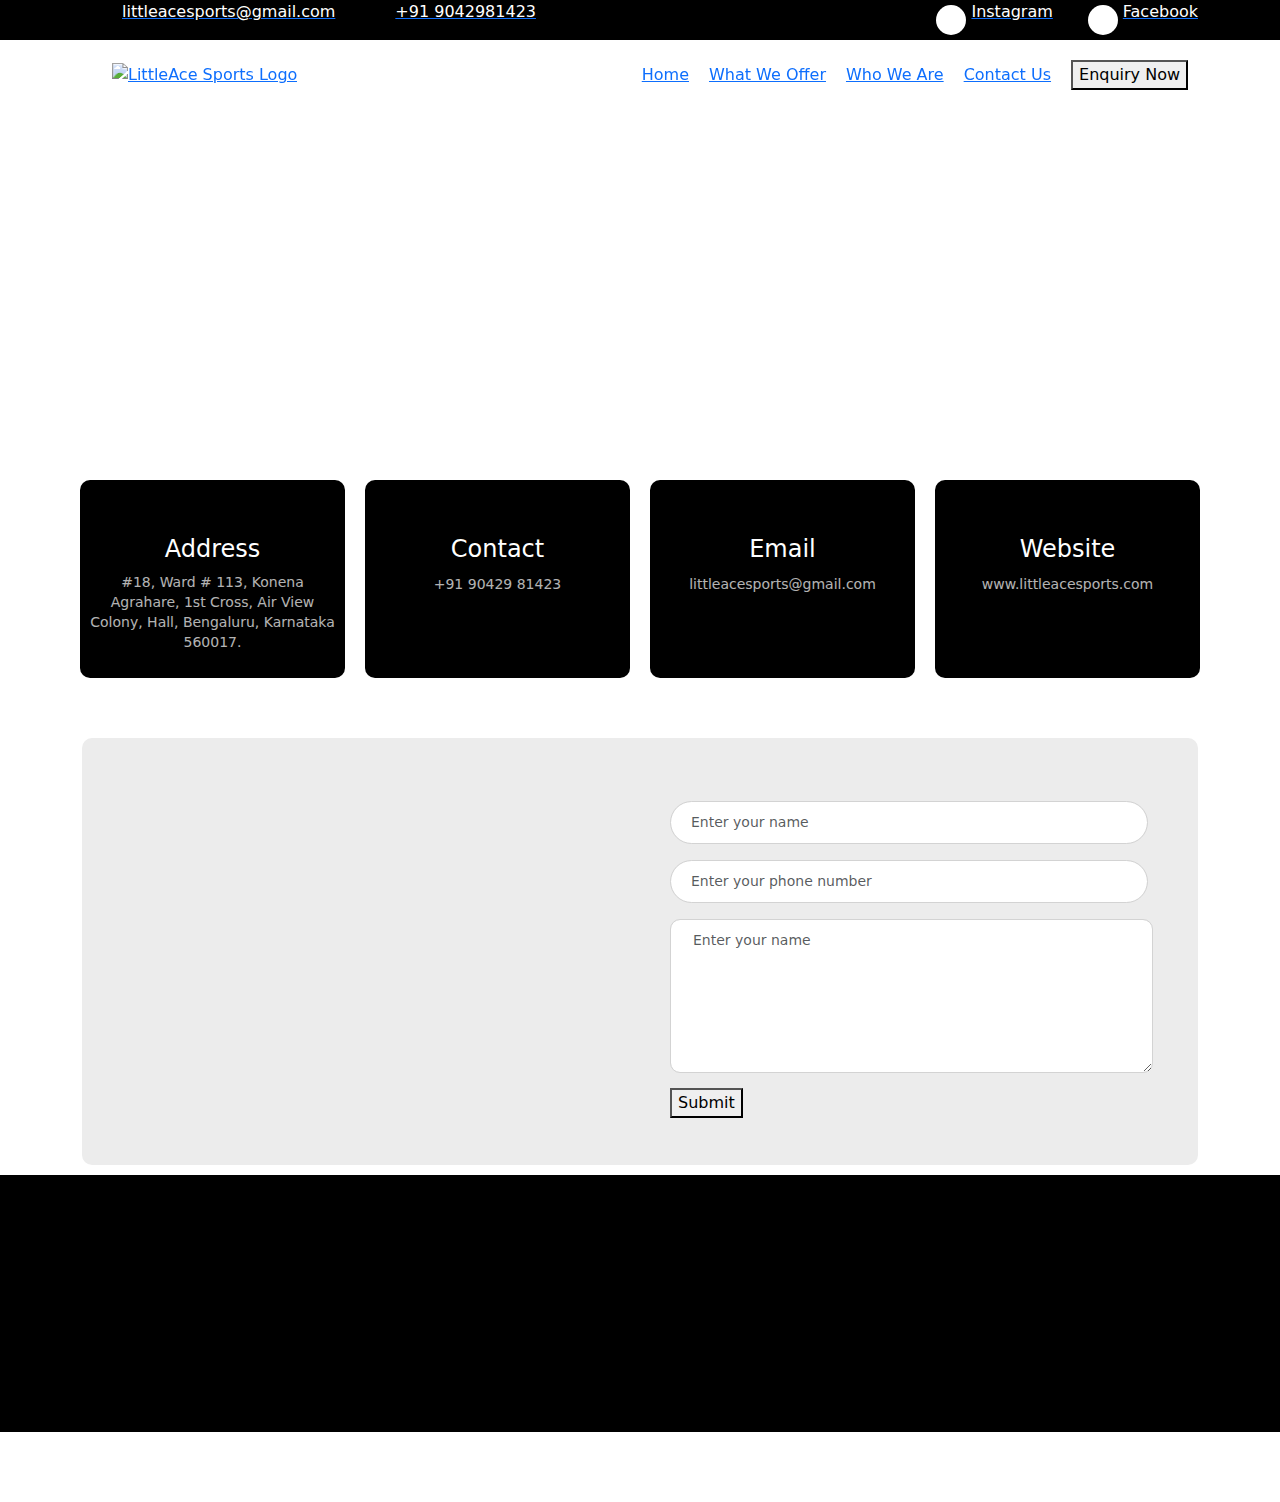
==== contactUs.html @ 9a9e62d9 "Add files via upload" ====
<!DOCTYPE html>
<html lang="en">
    <head>
        <meta charset="UTF-8">
        <meta name="viewport" content="width=device-width, initial-scale=1.0">
        <title>LittleAce Sports | Contact Us</title>
        <!-- ------ CSS ------ -->
        <link rel="stylesheet" href="./css/style.css">
        <link rel="stylesheet" href="./css/las_contact.css">
        <link href="https://unpkg.com/aos@2.3.1/dist/aos.css" rel="stylesheet">
        <script src="https://cdn.jsdelivr.net/npm/typewriter-effect/dist/core.js"></script>
         <!-- ---------- -->
    <link rel="tab icon" href="./images/las_tab_icon.png" type="png"/>
        <!-- ------ Style Frame ------ -->
        <link href="https://cdn.jsdelivr.net/npm/bootstrap@5.3.3/dist/css/bootstrap.min.css" rel="stylesheet">
        <script src="https://cdn.jsdelivr.net/npm/bootstrap@5.3.3/dist/js/bootstrap.bundle.min.js"></script>
        <!-- ------ Font ------ -->
        <script src="https://kit.fontawesome.com/d568b8a696.js" crossorigin="anonymous"></script>
    </head>
    <body>
        <div class="las_contact_wrapper_container">
            <!-- ===============================================================================las_top_wp_call Section=============================================================================== -->

            <div class="las_top_wp_call">
                <a class="las_call las_top_wp_call_cmn" data-bs-toggle="tooltip" data-bs-placement="left" title="Call us!" href="tel:+91 9042981423"
                data-aos="fade-left" data-aos-delay="1600" data-aos-duration="1000">
                    <i class="fa-solid fa-phone"></i>
                </a>
                <a class="las_whatsapp las_top_wp_call_cmn" data-bs-toggle="tooltip" data-bs-placement="left" title="Whatsapp us!" href="https://wa.me/9042981423" target="_blank"
                data-aos="fade-left" data-aos-delay="1800" data-aos-duration="1000">
                    <i class="fa-brands fa-whatsapp"></i>
                </a>
                <a class="las_back_top las_top_wp_call_cmn" data-bs-toggle="tooltip" data-bs-placement="left" title="Scroll to top!" href="#Header"
                data-aos="fade-left" data-aos-delay="2000" data-aos-duration="1000">
                    <i class="fa-solid fa-angles-up"></i>
                </a>
            </div>

            <!-- ===============================================================================las_top_wp_call Section=============================================================================== -->

            <!-- ===============================================================================Header Section=============================================================================== -->

                <header id="Header">
                    <div class="las_header_web">
                        <div class="las_header_strip m2">
                            <div class="container">
                                <div class="row">
                                    <div class="col-md-8">
                                        <div class="las_header_strip_left d-flex">
                                            <a class="las_header_strip_left_email d-flex" href="mailto:littleacesports@gmail.com">
                                                <i class="far fa-envelope"></i>
                                                <p class="las_p poppins-regular">littleacesports@gmail.com</p>
                                            </a>
                                            <a class="las_header_strip_left_phone d-flex" href="tel:+91 9042981423">
                                                <i class="fas fa-phone-alt"></i>
                                                <p class="las_p poppins-regular">+91 9042981423</p>
                                            </a>
                                        </div>
                                    </div>
                                    <div class="col-md-4">
                                        <div class="las_header_strip_right">
                                            <a href="https://www.instagram.com/littleacesports?igsh=ZWQ5OGM5eWo4ZDI1" target="_blank" style="margin-right: 30px;">
                                                <i class="fa-brands fa-instagram"></i>
                                                <p class="las_p poppins-light">Instagram</p>
                                            </a>
                                            <a href="https://www.facebook.com/profile.php?id=61568527509729&mibextid=ZbWKwL" target="_blank">
                                                <i class="fa-brands fa-facebook-f"></i>
                                                <p class="las_p poppins-light">Facebook</p>
                                            </a>
                                        </div>
                                    </div>
                                </div>
                            </div>
                        </div>
                        <div class="las_header_menu">
                            <div class="container">
                                <div class="row">
                                    <div class="col-md-3">
                                        <div class="las_header_menu_logo">
                                            <a href="index.html">
                                                <img src="images/Little_Ace_Sports_Logo.jpg" alt="LittleAce Sports Logo"
                                                data-aos="flip-left" data-aos-delay="100" data-aos-duration="1000">
                                            </a>
                                        </div>
                                    </div>
                                    <div class="col-md-9">
                                        <div class="las_header_menu_list">
                                            <a class="poppins-medium" href="home.html" data-aos="fade-up" data-aos-delay="200" data-aos-duration="1000">Home</a>
                                            <a class="poppins-medium" href="services.html" data-aos="fade-up" data-aos-delay="400" data-aos-duration="1000">What We Offer</a>
                                            <a class="poppins-medium" href="aboutUs.html" data-aos="fade-up" data-aos-delay="600" data-aos-duration="1000">Who We Are</a>
                                            <a class="poppins-medium active" href="contactUs.html" data-aos="fade-up" data-aos-delay="800" data-aos-duration="1000">Contact Us</a>
                                            <a class="poppins-medium" data-aos="fade-up" data-aos-delay="1000" data-aos-duration="1000"
                                            data-bs-toggle="modal" data-bs-target="#Enquiry_Form_Modal">
                                                <button class="las_btn1">Enquiry Now</button>
                                            </a>
                                        </div>
                                    </div>
                                </div>
                            </div>
                        </div>
                    </div>
                    <div class="las_header_app">
                        <div class="container-fluid">
                            <div class="las_app_menu">
                                <a href="index.html">
                                    <img src="images/Little_Ace_Sports_Logo.jpg" alt="LittleAce Sports Logo">
                                </a>
                                <a data-bs-toggle="offcanvas" data-bs-target="#las_app_menu">
                                    <i class="fa-solid fa-bars"></i>
                                </a>
                            </div>
                            </div>
                    </div>
                    <div class="las_enduiry_form">
                        <div class="modal" id="Enquiry_Form_Modal">
                            <div class="modal-dialog">
                                <div class="modal-content">
                                    <div class="modal-header">
                                        <a class="modal-title">
                                            <img src="images/Little_Ace_Sports_Logo.jpg" alt="LittleAce Sports Logo"
                                                data-aos="flip-left" data-aos-delay="100" data-aos-duration="1000">
                                        </a>
                                        <button type="button" class="las_btn2 las_close_btn" data-bs-dismiss="modal">close</button>
                                    </div>
                                    <div class="modal-body">
                                        <div class="las_ef_contact_widget">
                                            <div class="row">
                                                <div class="col-lg-6 col-md-6 col-sm-12">
                                                    <div class="las_eq_grid">
                                                        <a class="las_ef_applyjob" href="https://docs.google.com/forms/d/e/1FAIpQLScB0HcYRLoSIQECMm5LTafH6X7I_-0H48kwmYdQuGnLQHsa3g/viewform"
                                                        target="_blank">
                                                            <p class="las_p poppins-light">
                                                                Job Application Service
                                                            </p>
                                                            <div class="las_applyjob_redirection">
                                                                <img src="./images/Las_EF_img1.jpg" alt="las_ef_img1">
                                                            </div>
                                                        </a>
                                                    </div>
                                                </div>
                                                <div class="col-lg-6 col-md-6 col-sm-12">
                                                    <div class="las_eq_grid">
                                                        <a class="las_ef_bookevent" href="https://docs.google.com/forms/d/e/1FAIpQLSfhFAUEUN-Siv9QE7166aS0iFdvnFK16eN3tsdze8gMjvOM7w/viewform"
                                                        target="_blank">
                                                            <p class="las_p poppins-light">
                                                                Kids Sports & Event Booking
                                                            </p>
                                                            <div class="las_applyjob_redirection">
                                                                <img src="./images/Las_EF_img2.jpg" alt="las_ef_img1">
                                                            </div>
                                                        </a>
                                                    </div>
                                                </div>
                                            </div>
                                        </div>
                                    </div>
                                    <div class="modal-footer">
                                        <p class="las_p poppins-light">Need Help!</p>
                                        <a class="las_btn2" href="contactUs.html"><button class="las_btn1">Contact Us</button></a>
                                    </div>
                                </div>
                            </div>
                        </div>
                    </div>
                    <div class="offcanvas offcanvas-start" id="las_app_menu">
                        <div class="offcanvas-header">
                        <!-- <h1 class="offcanvas-title">Heading</h1> -->
                        <button type="button" class="btn-close text-reset" data-bs-dismiss="offcanvas"></button>
                        </div>
                        <div class="offcanvas-body">
                        <ul>
                            <li>
                                <i class="fa-solid fa-house"></i>
                                <a href="home.html" class="las_p poppins-regular">Home</a>
                            </li>
                            <li>
                                <i class="fa-solid fa-laptop"></i>
                                <a href="services.html" class="las_p poppins-regular">What We Offer</a>
                            </li>
                            <li>
                                <i class="fa-solid fa-circle-info"></i>
                                <a href="aboutUs.html" class="las_p poppins-regular">Who We Are</a>
                            </li>
                            <li  class="active">
                                <i class="fa-solid fa-address-book"></i>
                                <a href="contactUs.html" class="las_p poppins-regular">Contact Us</a>
                            </li>
                            <li>
                                <i class="fa-solid fa-address-card"></i>
                                <a data-bs-toggle="modal" data-bs-target="#Enquiry_Form_Modal" class="las_p poppins-regular">Enquiry Now</a>
                            </li>
                            <li>
                                <i class="fa-brands fa-facebook"></i>
                                <a href="https://www.facebook.com/profile.php?id=61568527509729&mibextid=ZbWKwL" class="las_p poppins-regular">Facebook</a>
                            </li>
                            <li>
                                <i class="fa-brands fa-square-instagram"></i>
                                <a href="https://www.instagram.com/littleacesports?igsh=ZWQ5OGM5eWo4ZDI1" class="las_p poppins-regular">Instagram</a>
                            </li>
                            <li>
                                <i class="fa-brands fa-square-x-twitter"></i>
                                <a href="" class="las_p poppins-regular">Twitter</a>
                            </li>
                        </ul>
                        </div>
                    </div>
                </header>

            <!-- ===============================================================================Header Section=============================================================================== -->

            <!-- ===============================================================================Banner Section=============================================================================== -->

                <section>
                    <div class="las_hero_section">
                        <div class="container">
                            <div class="row">
                                <div class="col-md-12">
                                    <div class="las_hero_content">
                                        <p class="poppins-bold las_hero_cnt_p1 las_p" data-aos="fade-up" data-aos-delay="1000" data-aos-duration="1000">CONTACT US</p>
                                    </div>
                                </div>
                            </div>
                        </div>
                    </div>
                </section>

            <!-- ===============================================================================Banner Section=============================================================================== -->

            <!-- ===============================================================================contact details grid Section=============================================================================== -->

                <section>
                    <div class="las_contact_details_grid">
                        <div class="container">
                            <div class="row">
                                <div class="col-lg-3 col-md-6 col-sm-12" data-aos="fade-up" data-aos-delay="1400" data-aos-duration="1000">
                                    <div class="las_ef_address las_ef_grid">
                                        <i class="fa-solid fa-location-dot"></i>
                                        <h3>Address</h3>
                                        <address>
                                            #18, Ward # 113, Konena Agrahare,
                                            1st Cross, Air View Colony, Hall,
                                            Bengaluru, Karnataka 560017.
                                        </address>
                                    </div>
                                </div>
                                <div class="col-lg-3 col-md-6 col-sm-12" data-aos="fade-up" data-aos-delay="1600" data-aos-duration="1000">
                                    <div class="las_ef_contact las_ef_grid">
                                        <i class="fa-solid fa-phone-volume"></i>
                                        <h3>Contact</h3>
                                        <a>
                                            +91 90429 81423
                                        </a>
                                    </div>
                                </div>
                                <div class="col-lg-3 col-md-6 col-sm-12" data-aos="fade-up" data-aos-delay="1800" data-aos-duration="1000">
                                    <div class="las_ef_email las_ef_grid">
                                        <i class="fa-solid fa-envelope"></i>
                                        <h3>Email</h3>
                                        <a>
                                            littleacesports@gmail.com
                                        </a>
                                    </div>
                                </div>
                                <div class="col-lg-3 col-md-6 col-sm-12" data-aos="fade-up" data-aos-delay="2000" data-aos-duration="1000">
                                    <div class="las_ef_website las_ef_grid">
                                        <i class="fa-solid fa-link"></i>
                                        <h3>Website</h3>
                                        <a>
                                            www.littleacesports.com
                                        </a>
                                    </div>
                                </div>
                            </div>
                        </div>
                    </div>
                </section>

            <!-- ===============================================================================contact details grid Section=============================================================================== -->

            <!-- ===============================================================================contact details grid Section=============================================================================== -->

                <section>
                    <div class="las_contact_form" data-aos="fade-up" data-aos-delay="2200" data-aos-duration="1000">
                        <div class="container">
                            <div class="las_contact_form_i">
                                <div class="las_map_address">
                                    <iframe src="https://www.google.com/maps/embed?pb=!1m18!1m12!1m3!1d4824.9034800208965!2d77.6616475!3d12.954260399999999!2m3!1f0!2f0!3f0!3m2!1i1024!2i768!4f13.1!3m3!1m2!1s0x3bae132a9e31f07f%3A0x4cddc5201aecfa29!2sLittleAce%20Sports%20Pvt%20Ltd!5e1!3m2!1sen!2sin!4v1737306575623!5m2!1sen!2sin"
                                    style="border:0;" allowfullscreen="" loading="lazy" referrerpolicy="no-referrer-when-downgrade"></iframe>
                                </div>
                                <form>
                                    <div class="mb-3 mt-3">
                                        <input type="text" class="form-control poppins-light" id="name" placeholder="Enter your name" name="name">
                                    </div>
                                    <div class="mb-3 mt-3">
                                        <input type="number" class="form-control poppins-light" id="number" placeholder="Enter your phone number" name="number">
                                    </div>
                                    <textarea type="text" class="form-control poppins-light" rows="5" id="name" placeholder="Enter your name" name="name"></textarea>
                                    <button type="submit" class="las_btn2">Submit</button>
                                </form>
                            </div>
                        </div>
                    </div>
                </section>

            <!-- ===============================================================================contact details grid Section=============================================================================== -->

            <!-- ===============================================================================Footer Section=============================================================================== -->

                <footer>
                    <div class="las_footer_sec">
                        <div class="container">
                            <div class="row">
                                <div class="col-lg-3 col-md-12 col-sm-12" data-aos="fade-up" data-aos-delay="200" data-aos-duration="1000">
                                    <div class="las_footer_logo">
                                        <img src="./images/Little_Ace_Sports_Logo.jpg" alt="LAS Logo">
                                    </div>
                                    <div class="las_footer_cnt">
                                        <p class="las_p poppins-semibold">
                                            “Ace,” it often means they are
                                            highly skilled or the best in their
                                            field. For example, an “ace
                                            student” would be someone
                                            who excels academically.
                                        </p>
                                    </div>
                                </div>
                                <div class="col-lg-3 col-md-4 col-sm-12" data-aos="fade-up" data-aos-delay="400" data-aos-duration="1000">
                                    <div class="las_footer_QL">
                                        <h4 class="las_h poppins-bold">Quick Links</h4>
                                        <ul>
                                            <li>
                                                <i class="fa-solid fa-arrow-right"></i>
                                                <a href="InSchool.html">In-School</a>
                                            </li>
                                            <li>
                                                <i class="fa-solid fa-arrow-right"></i>
                                                <a href="#">After-School</a>
                                            </li>
                                            <li>
                                                <i class="fa-solid fa-arrow-right"></i>
                                                <a href="SportsDay.html">Sports Day</a>
                                            </li>
                                            <li>
                                                <i class="fa-solid fa-arrow-right"></i>
                                                <a href="#">Personal Care</a>
                                            </li>
                                            <li>
                                                <i class="fa-solid fa-arrow-right"></i>
                                                <a href="#">Summer/Winter Camp</a>
                                            </li>
                                        </ul>
                                    </div>
                                </div>
                                <div class="col-lg-3 col-md-4 col-sm-12" data-aos="fade-up" data-aos-delay="600" data-aos-duration="1000">
                                    <div class="las_footer_WEO">
                                        <h4 class="las_h poppins-bold">We Offer</h4>
                                        <ul>
                                            <li>
                                                <i class="fa-solid fa-arrow-right"></i>
                                                <a href="services.html">Kids Sports</a>
                                            </li>
                                            <li>
                                                <i class="fa-solid fa-arrow-right"></i>
                                                <a href="serviceEV.html">Event Management</a>
                                            </li>
                                            <li>
                                                <i class="fa-solid fa-arrow-right"></i>
                                                <a href="serviceBA.html">Business Advisory</a>
                                            </li>
                                        </ul>
                                    </div>
                                </div>
                                <div class="col-lg-3 col-md-4 col-sm-12" data-aos="fade-up" data-aos-delay="800" data-aos-duration="1000">
                                    <div class="las_footer_CNT_SM">
                                        <h4 class="las_h poppins-bold">Follow Us</h4>
                                        <div class="las_footer_SM">
                                            <a href="https://www.instagram.com/littleacesports?igsh=ZWQ5OGM5eWo4ZDI1" >
                                                <i class="fa-brands fa-instagram"></i>
                                            </a>
                                            <a href="https://www.facebook.com/profile.php?id=61568527509729&mibextid=ZbWKwL" >
                                                <i class="fa-brands fa-facebook-f"></i>
                                            </a>
                                        </div>
                                        <ul>
                                            <li>
                                                <i class="far fa-envelope"></i>
                                                <a href="mailto:littleacesports@gmail.com">littleacesports@gmail.com</a>
                                            </li>
                                            <li>
                                                <i class="fas fa-phone-alt"></i>
                                                <a href="tel:+91 9042981423">+91 90429 81423</a>
                                            </li>
                                        </ul>
                                    </div>
                                </div>
                            </div>
                        </div>
                    </div>
                </footer>

            <!-- ===============================================================================Footer Section=============================================================================== -->
        </div>
        <script src="https://unpkg.com/aos@2.3.1/dist/aos.js"></script>
        <script src="js/script.js"></script>
        <script>
                AOS.init({})
        </script>
    </body>
</html>
---- css/las_contact.css ----
/* ==========================Header===================== */
.las_header_web{
    position: fixed;
    width:100%;
    top:0px;
    left:0px;
    z-index: 99;
}
.las_header_strip{
    background:#000000;
    align-items: center;
    width:100%;
}
.las_header_strip .row{
    align-items: center;
}
.las_header_strip_left :where(a){
    align-items: center;
    margin: 0px 20px;
}
.las_header_strip_left :where(i){
    margin:0px 5px;
    padding:0px 5px;
    color:#ffffff;
}
.las_header_strip_left :where(p){
    color:#ffffff;
}
.las_header_strip_left_email:hover i,
.las_header_strip_left_email:hover p {
    color: #71AD01;
}
.las_header_strip_left_phone:hover i,
.las_header_strip_left_phone:hover p {
    color: #71AD01;
}
.las_header_strip_right{
    display: flex;
    justify-content: end;
}
.las_header_strip_right :where(a){
    display: flex;
    justify-content: center;
    align-items: center;
    transition: 0.5s;
}
.las_header_strip_right :where(a):hover{
    background-color: #71AD01;
}
.las_header_strip_right :where(i){
    background-color: #ffffff;
    border-radius: 50px;
    color:#000000;
    font-size: 20px;
    width: 30px;
    height: 30px;
    padding: 6px;
    margin: 5px;
}
.las_header_strip_right p{
    color:#ffffff;
}
/* --------------------------- */

.las_header_menu{
    background:#ffffff;
    padding:10px 0px;
}
.las_header_menu .row{
    align-items: center;
}
.las_header_menu_logo img{
    width:50%;
    margin:0px 30px
}
.las_header_menu_list{
    display:flex;
    justify-content: end;
    align-items: center;
}
.las_header_menu_list :where(a){
    padding:10px;
    font-size: 16px;
}
.las_header_menu_list :where(a):hover{
    color: #71AD01 !important;
}

/* ----------------------------- */

.las_header_app{
    display:none;
    position:fixed;
    top:0px;
    width: 100%;
    z-index: 99;
    background:#ffffff;
}
.las_app_menu{
    width:100%;
    display:flex;
    align-items: center;
    padding:10px;
}
.las_app_menu :where(a){
    width:50%;
}
.las_app_menu img{
    width:40%;
}
.las_app_menu i{
    font-size: 24px;
    float: right;
}

/* ----------------------------- */


#Enquiry_Form_Modal img{
    width:15%;
}
.las_enduiry_form .modal{
    --bs-modal-width:1000px;
}
.las_enduiry_form .las_close_btn{
    width:200px !important;
}
.las_ef_contact_widget{
    width:50%;
    margin:0px auto;
}
.las_ef_contact_widget .col-lg-3{
    padding:10px;
}
.las_eq_grid{
    padding:30px;
    transition: 0.5s;

    &:hover{
        box-shadow: 0px 0px 10px #aaaaaa;
        border-radius: 20px;
    }
}
.las_eq_grid p{
    text-align: center;
}
.las_eq_grid img{
    width:70% !important;
    display:flex;
    margin:0px auto;
}


/* ------------------------------ */

.offcanvas{
    width:60% !important;
}
.offcanvas-header{
    border-bottom: 1px solid lightgrey;
}
.offcanvas-body{
    padding:0px !important;
}
.offcanvas ul{
    margin:5px 0px;
    padding:5px 0px;
}
.offcanvas ul li{
    padding: 10px 15px;
    background: #efefef;
    margin: 2px 0px;
}
.offcanvas ul li a{
    font-size: 15px;
}
.offcanvas-body i{
    margin-right:10px;
    font-size: 15px;
}

/* ==========================Hero Section===================== */

.las_hero_section{
    background-image: url('../images/las_home_hero_img.jpg');
    background-attachment: fixed;
    width:100%;
    height:30vh;
    background-size:cover;
    background-position:center;
    background-repeat:no-repeat;
    margin-top:150px;
    display: flex;
    align-items: center;
}
.las_hero_content .las_hero_cnt_p1{
    color:#ffffffd1;
    text-align: center !important;
    font-size: 24px;
    letter-spacing: 2px;
}

/* ==========================Contact Details Grid Section===================== */

.las_contact_details_grid{
    padding:30px 0px;
    margin:20px 0px;
}
.las_contact_details_grid .col-lg-3{
    padding:10px;
}
.las_contact_details_grid .las_ef_grid{
    background:#000000;
    border-radius: 10px;
    padding:10px;
    text-align: center;
    height:100%;
    transition:.5s;
}
.las_contact_details_grid .las_ef_grid:hover{
    background-image: linear-gradient(to bottom right, #54A006, #9ACD15);
}
.las_contact_details_grid .las_ef_grid i{
    font-size: 30px;
    color:#ffffff;
    padding:20px;
}
.las_contact_details_grid .las_ef_grid h3{
    color:#ffffff;
    font-size: 24px;
}
.las_contact_details_grid .las_ef_grid address{
    color:#ffffff;
    opacity: .7;
    line-height: 20px;
    font-size: 14px;
}
.las_contact_details_grid .las_ef_grid a{
    color:#fff !important;
    opacity: .7;
    line-height: 20px;
    font-size: 14px;
}

/* ==========================Contact Form Section===================== */

.las_contact_form_i{
    background:#ececec;
    padding:10px;
    width:100%;
    display:flex;
    justify-content: center;
    align-items: center;
    border-radius: 10px;
}
.las_map_address{
    width:50%;
}
.las_map_address iframe{
    width:100%;
    height:400px;
    border-radius: 10px;
}
.las_contact_form_i form{
    width:50%;
    padding:30px;
}




.las_contact_form_i div input{
    width:98%;
    border-radius:50px;
    border:1px solid lightgrey;
    text-indent: 10px;
    transition: 0.5s;
    font-size: 14px;
    padding:10px;
}
.las_contact_form_i div input:hover,
.las_contact_form_i div input:focus,
.las_contact_form_i div input:active{
    outline:none;
    border:1px solid #71AD01;
    box-shadow: none;
}
.las_contact_form_i textarea{
    width:99%;
    border-radius:10px;
    border:1px solid lightgrey;
    text-indent: 10px;
    transition: 0.5s;
    box-shadow: none !important;
    font-size: 14px;
    line-height: 28px;
}
.las_contact_form_i div textarea:hover,
.las_contact_form_i div textarea:focus,
.las_contact_form_i div textarea:active{
    outline:none;
    border:1px solid #71AD01 !important;
    box-shadow: none !important;
}

.las_contact_form_i button{
    margin-top:15px;
}

/* ==========================Footer Section===================== */

.las_footer_sec{
    background:#000000;
    padding:30px 0px;
    margin:10px 0px;
}
.las_footer_logo img{
    width:150px;
    margin-bottom:15px;
}
.las_footer_sec a{
    color: #c5c5c5 !important;
}
.las_footer_cnt{
    padding-right:30px;
}
.las_footer_sec p{
    color: #c5c5c5 !important;
    font-size: 15px !important;
    text-align: justify;
}
.las_footer_sec h4{
    color:#ffffff !important;
}
.las_footer_sec ul{
    margin:10px 0px;
    padding: 0px;
}
.las_footer_sec ul li{
    list-style: none;
    padding:2px 0px;
    margin:2px 0px;
    display:flex;
    align-items: center;
}
.las_footer_sec i {
    font-size: 14px;
    margin-right:10px;
    color:#c5c5c5;
}
.las_footer_QL{
    padding-left:10px;
    margin-left:20px;
}
.las_footer_SM{
    display:flex;
    align-items: center;
    margin-bottom:20px;
    padding-bottom:5px;
}
.las_footer_SM a i{
    font-size: 22px;
    color:#000000;
    margin:0px;
}
.las_footer_SM :where(a){
    background-color: #ffffff;
    border-radius: 50px;
    padding: 5px;
    margin-right: 10px;
    display: flex;
    width: 36px;
    height: 36px;
    justify-content: center;
    align-items: center;
}

.las_footer_SM :where(a):hover{
    background-color: #71AD01;
}


/* ==========================Media Query===================== */

@media only screen and (max-width:800px){
    .las_header_web{
        display:none;
    }
    .las_header_app{
        display:block;
    }
    .las_contact_form_i{
        display:block;
    }
    .las_map_address{
        width:100%;
    }
    .las_contact_form_i form{
        width:100%;
    }
}
@media only screen and (min-width:801px) and (max-width:1000px){
    .las_header_strip_left :where(a) {
        margin: 0px 2px;
    }
    .las_header_menu_logo img{
        width: 70%;
    }
    .las_header_menu_list :where(a){
        padding:5px;
        font-size: 15px;
    }
    #Enquiry_Form_Modal img{
        width:17%;
    }
    .las_hero_section {
        margin-top: 125px;
    }
    .las_contact_form_i{
        display:block;
    }
    .las_map_address{
        width:100%;
    }
    .las_contact_form_i form{
        width:100%;
    }
    .las_footer_QL {
        padding-left: 0;
        margin-left: 0;
    }
}
@media only screen and (min-width:601px) and (max-width:800px){
    #Enquiry_Form_Modal img{
        width:25%;
    }
    .las_enduiry_form .las_close_btn {
        width: 400px !important;
    }
    .las_app_menu img{
        width:30%;
    }
    .las_app_menu i{
        font-size: 26px;
    }
    .las_hero_section {
        height: 20vh;
        margin-top: 80px;
    }
    .las_footer_QL {
        padding-left: 0;
        margin-left: 0;
    }
    .las_contact_form_i form{
        padding:30px 0px;
    }
}
@media only screen and (min-width:451px) and (max-width:600px){
    .las_app_menu img{
        width:45%;
    }
    .las_app_menu i{
        font-size: 24px;
    }
    .las_hero_section {
        height: 15vh;
        margin-top: 80px;
    }
    .las_footer_QL {
        padding-left: 0;
        margin-left: 0;
    }
    .las_contact_form_i form{
        padding:30px 0px;
    }
}
@media only screen  and (max-width:450px){
    .las_app_menu i{
        font-size: 24px;
    }
    .las_app_menu img{
        width:55%;
    }
    .las_hero_section {
        height: 15vh;
        margin-top: 80px;
    }
    .las_footer_QL {
        padding-left: 0;
        margin-left: 0;
    }   
    .las_contact_form_i form{
        padding:30px 0px;
    }
}
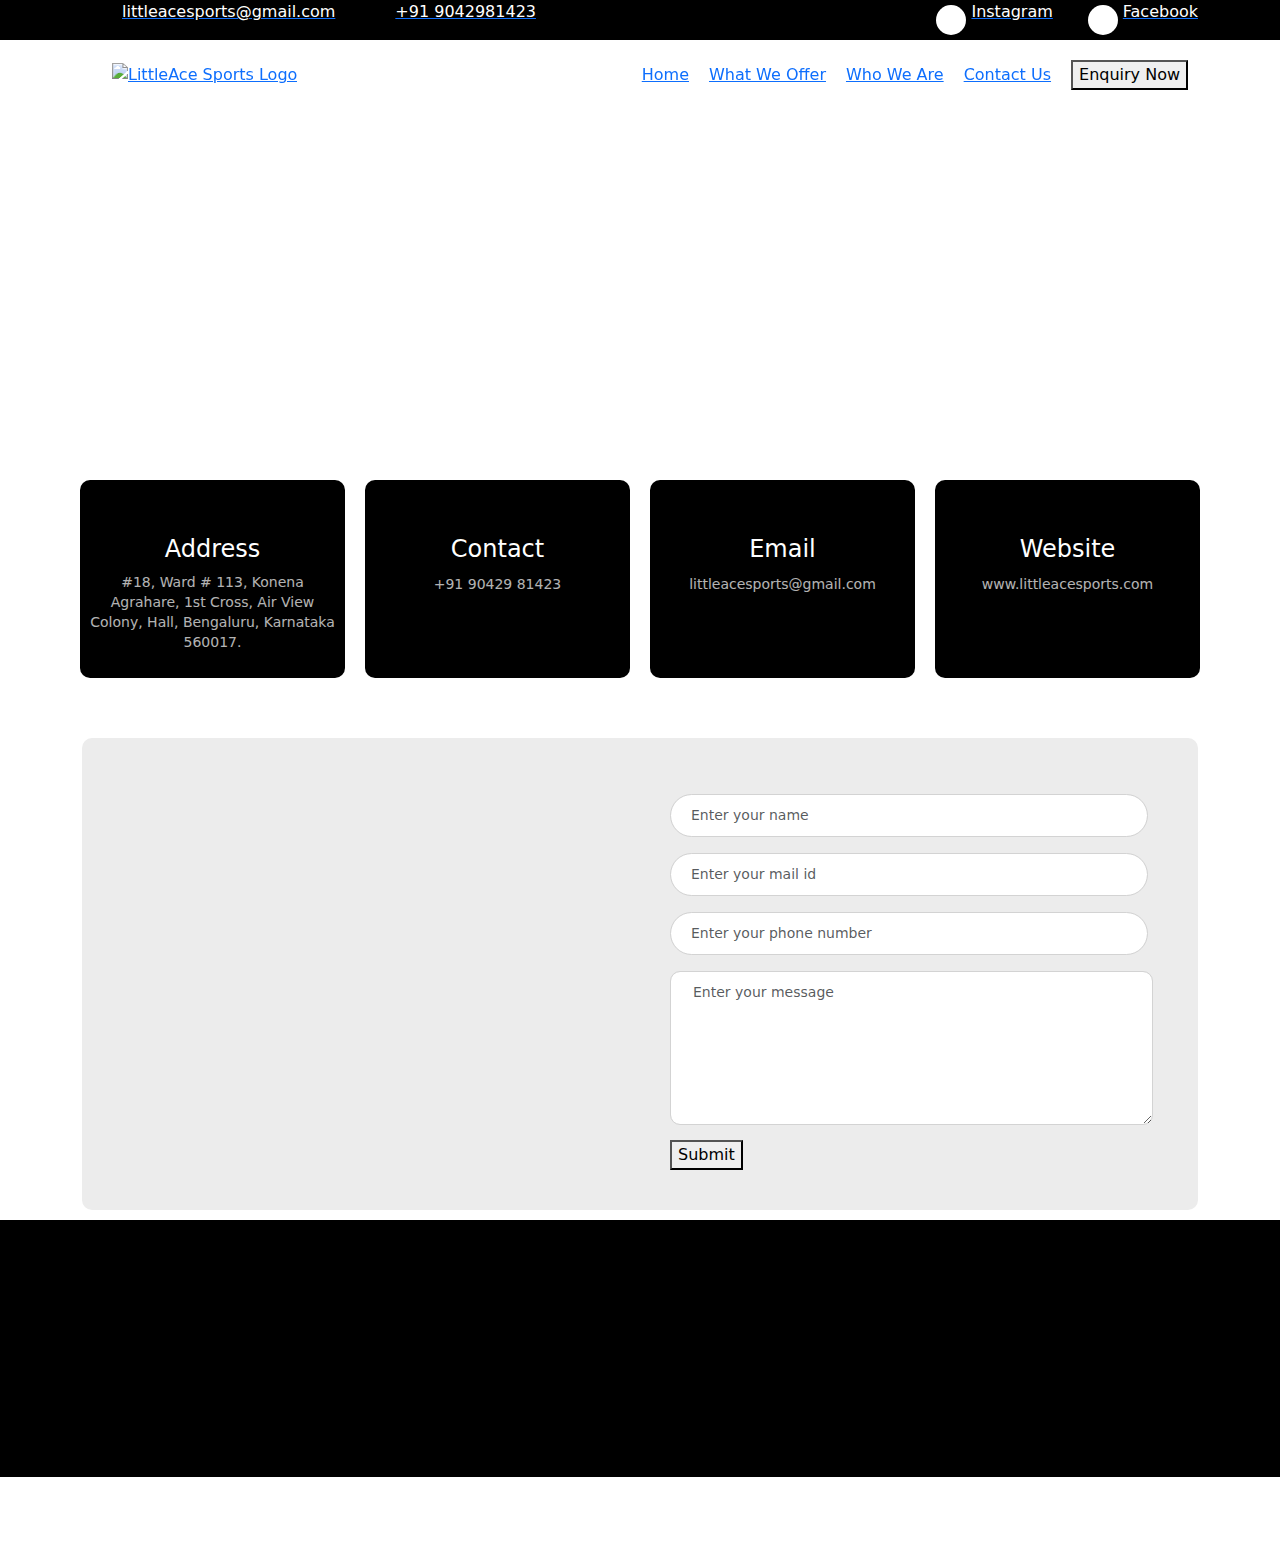
==== commit bad337a7: "Add files via upload" ====
--- a/contactUs.html
+++ b/contactUs.html
@@ -3,7 +3,10 @@
     <head>
         <meta charset="UTF-8">
         <meta name="viewport" content="width=device-width, initial-scale=1.0">
-        <title>LittleAce Sports | Contact Us</title>
+        <title>Contact LittleAce Sports | Get in Touch for Expert Services</title>
+        <meta name="description" content="Reach out to us for kids' sports programs, business advisory, and digital marketing services in Bangalore. Let's collaborate!">
+        <meta name="keywords" content="contact us, kids sports Bangalore, business consulting, digital marketing services">
+        <meta name="robots" content="index, follow">
         <!-- ------ CSS ------ -->
         <link rel="stylesheet" href="./css/style.css">
         <link rel="stylesheet" href="./css/las_contact.css">
@@ -287,14 +290,17 @@
                                     <iframe src="https://www.google.com/maps/embed?pb=!1m18!1m12!1m3!1d4824.9034800208965!2d77.6616475!3d12.954260399999999!2m3!1f0!2f0!3f0!3m2!1i1024!2i768!4f13.1!3m3!1m2!1s0x3bae132a9e31f07f%3A0x4cddc5201aecfa29!2sLittleAce%20Sports%20Pvt%20Ltd!5e1!3m2!1sen!2sin!4v1737306575623!5m2!1sen!2sin"
                                     style="border:0;" allowfullscreen="" loading="lazy" referrerpolicy="no-referrer-when-downgrade"></iframe>
                                 </div>
-                                <form>
+                                <form method="post" action="https://script.google.com/macros/s/AKfycbzTpC-evoCj5Qm8IabAnVcDdfGCKams1G32R9U76CaFVpvYediTPeBbRwi48y_xc7bx/exec">
                                     <div class="mb-3 mt-3">
-                                        <input type="text" class="form-control poppins-light" id="name" placeholder="Enter your name" name="name">
+                                        <input type="text" class="form-control poppins-light" id="Name" placeholder="Enter your name" name="Name" required>
                                     </div>
                                     <div class="mb-3 mt-3">
-                                        <input type="number" class="form-control poppins-light" id="number" placeholder="Enter your phone number" name="number">
-                                    </div>
-                                    <textarea type="text" class="form-control poppins-light" rows="5" id="name" placeholder="Enter your name" name="name"></textarea>
+                                        <input type="email" class="form-control poppins-light" id="Email" placeholder="Enter your mail id" name="Email" required>
+                                    </div>
+                                    <div class="mb-3 mt-3">
+                                        <input type="number" class="form-control poppins-light" id="Number" placeholder="Enter your phone number" name="Number" required>
+                                    </div>
+                                    <textarea type="text" class="form-control poppins-light" rows="5" id="Message" placeholder="Enter your message" name="Message" required></textarea>
                                     <button type="submit" class="las_btn2">Submit</button>
                                 </form>
                             </div>
@@ -334,7 +340,7 @@
                                             </li>
                                             <li>
                                                 <i class="fa-solid fa-arrow-right"></i>
-                                                <a href="#">After-School</a>
+                                                <a href="InSchool.html">After-School</a>
                                             </li>
                                             <li>
                                                 <i class="fa-solid fa-arrow-right"></i>
@@ -342,11 +348,11 @@
                                             </li>
                                             <li>
                                                 <i class="fa-solid fa-arrow-right"></i>
-                                                <a href="#">Personal Care</a>
-                                            </li>
-                                            <li>
-                                                <i class="fa-solid fa-arrow-right"></i>
-                                                <a href="#">Summer/Winter Camp</a>
+                                                <a href="services.html">Personal Care</a>
+                                            </li>
+                                            <li>
+                                                <i class="fa-solid fa-arrow-right"></i>
+                                                <a href="contactUs.html">Summer/Winter Camp</a>
                                             </li>
                                         </ul>
                                     </div>
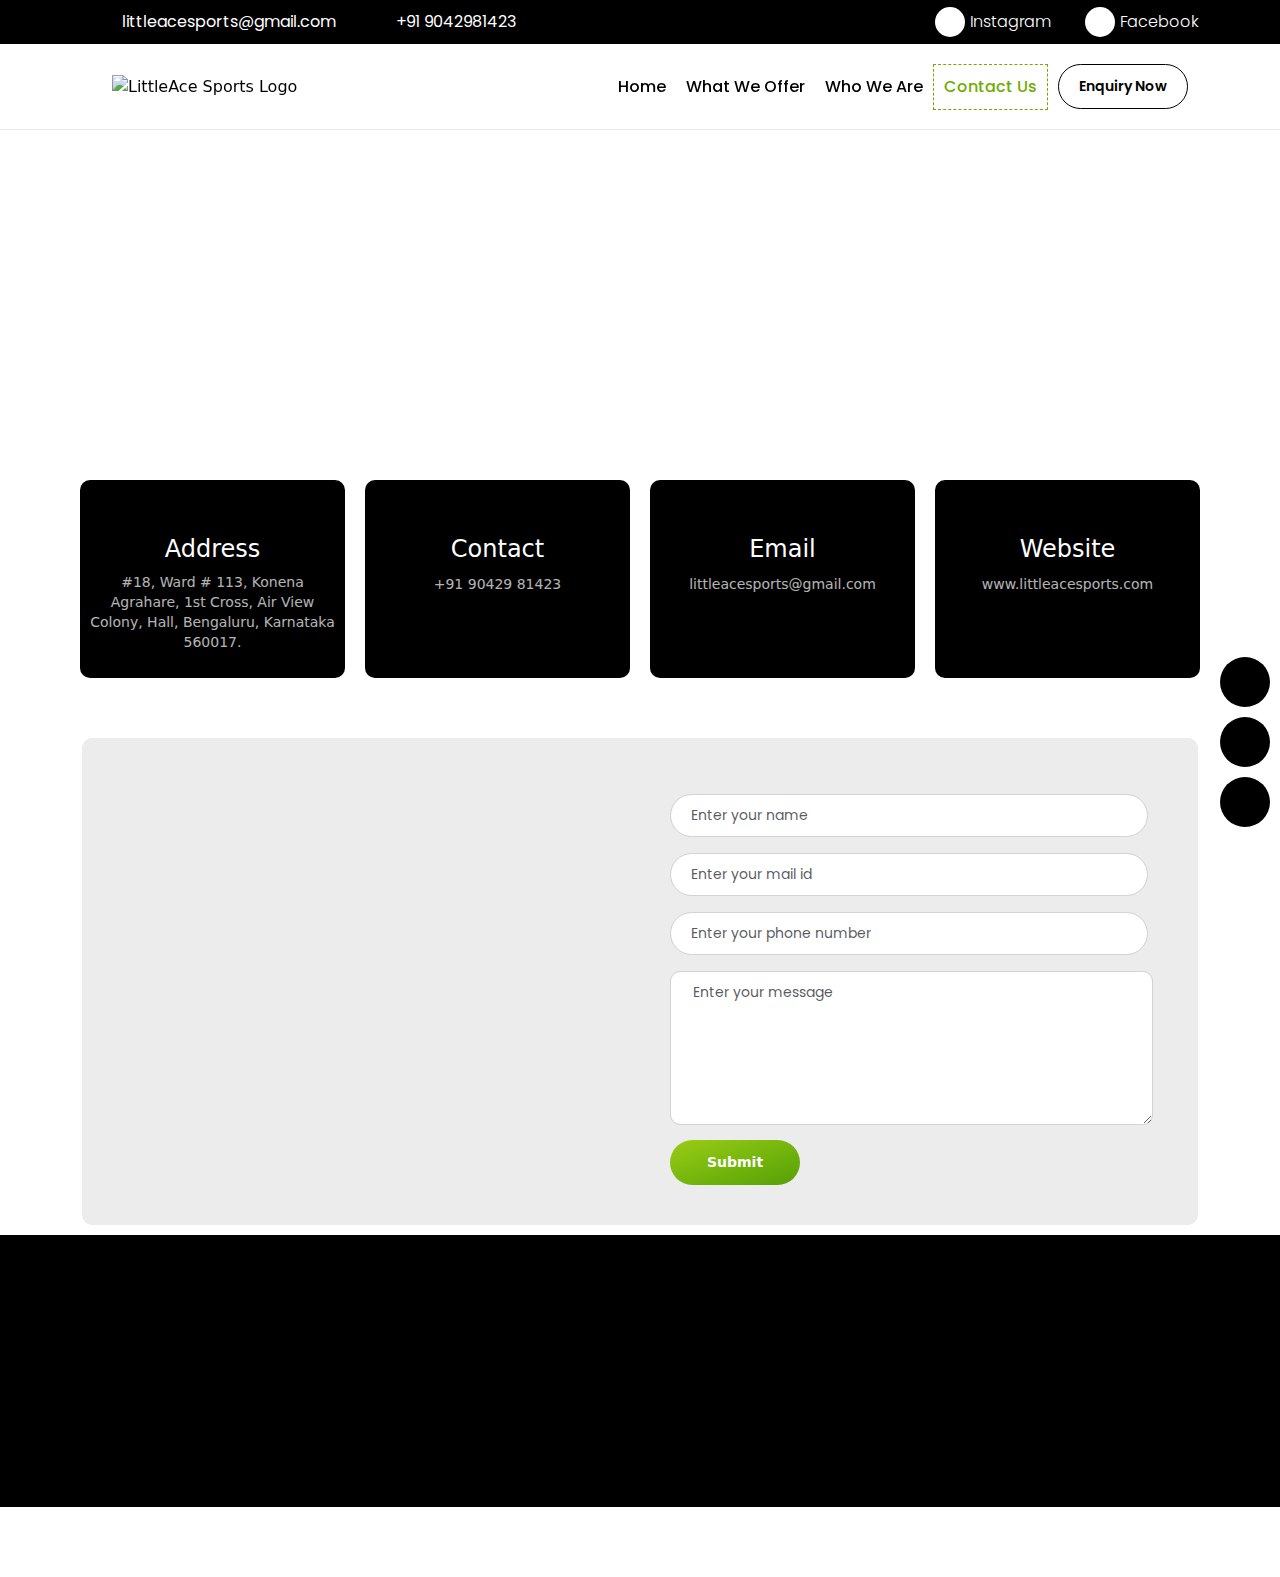
==== commit 5cf63417: "Add files via upload" ====
--- a/contactUs.html
+++ b/contactUs.html
@@ -130,6 +130,19 @@
                                             <div class="row">
                                                 <div class="col-lg-6 col-md-6 col-sm-12">
                                                     <div class="las_eq_grid">
+                                                        <a class="las_ef_bookevent" href="https://docs.google.com/forms/d/e/1FAIpQLSfhFAUEUN-Siv9QE7166aS0iFdvnFK16eN3tsdze8gMjvOM7w/viewform"
+                                                        target="_blank">
+                                                            <p class="las_p poppins-light">
+                                                                Kids Sports & Event Booking
+                                                            </p>
+                                                            <div class="las_applyjob_redirection">
+                                                                <img src="./images/Las_EF_img2.jpg" alt="las_ef_img1">
+                                                            </div>
+                                                        </a>
+                                                    </div>
+                                                </div>
+                                                <div class="col-lg-6 col-md-6 col-sm-12">
+                                                    <div class="las_eq_grid">
                                                         <a class="las_ef_applyjob" href="https://docs.google.com/forms/d/e/1FAIpQLScB0HcYRLoSIQECMm5LTafH6X7I_-0H48kwmYdQuGnLQHsa3g/viewform"
                                                         target="_blank">
                                                             <p class="las_p poppins-light">
@@ -137,19 +150,6 @@
                                                             </p>
                                                             <div class="las_applyjob_redirection">
                                                                 <img src="./images/Las_EF_img1.jpg" alt="las_ef_img1">
-                                                            </div>
-                                                        </a>
-                                                    </div>
-                                                </div>
-                                                <div class="col-lg-6 col-md-6 col-sm-12">
-                                                    <div class="las_eq_grid">
-                                                        <a class="las_ef_bookevent" href="https://docs.google.com/forms/d/e/1FAIpQLSfhFAUEUN-Siv9QE7166aS0iFdvnFK16eN3tsdze8gMjvOM7w/viewform"
-                                                        target="_blank">
-                                                            <p class="las_p poppins-light">
-                                                                Kids Sports & Event Booking
-                                                            </p>
-                                                            <div class="las_applyjob_redirection">
-                                                                <img src="./images/Las_EF_img2.jpg" alt="las_ef_img1">
                                                             </div>
                                                         </a>
                                                     </div>
@@ -283,14 +283,14 @@
             <!-- ===============================================================================contact details grid Section=============================================================================== -->
 
                 <section>
-                    <div class="las_contact_form" data-aos="fade-up" data-aos-delay="2200" data-aos-duration="1000">
+                    <div class="las_contact_form"  data-aos="fade-up" data-aos-delay="2200" data-aos-duration="1000">
                         <div class="container">
                             <div class="las_contact_form_i">
                                 <div class="las_map_address">
                                     <iframe src="https://www.google.com/maps/embed?pb=!1m18!1m12!1m3!1d4824.9034800208965!2d77.6616475!3d12.954260399999999!2m3!1f0!2f0!3f0!3m2!1i1024!2i768!4f13.1!3m3!1m2!1s0x3bae132a9e31f07f%3A0x4cddc5201aecfa29!2sLittleAce%20Sports%20Pvt%20Ltd!5e1!3m2!1sen!2sin!4v1737306575623!5m2!1sen!2sin"
                                     style="border:0;" allowfullscreen="" loading="lazy" referrerpolicy="no-referrer-when-downgrade"></iframe>
                                 </div>
-                                <form method="post" action="https://script.google.com/macros/s/AKfycbzTpC-evoCj5Qm8IabAnVcDdfGCKams1G32R9U76CaFVpvYediTPeBbRwi48y_xc7bx/exec">
+                                <form id="contactForm" method="post" action="https://script.google.com/macros/s/AKfycbzTpC-evoCj5Qm8IabAnVcDdfGCKams1G32R9U76CaFVpvYediTPeBbRwi48y_xc7bx/exec">
                                     <div class="mb-3 mt-3">
                                         <input type="text" class="form-control poppins-light" id="Name" placeholder="Enter your name" name="Name" required>
                                     </div>
@@ -301,7 +301,7 @@
                                         <input type="number" class="form-control poppins-light" id="Number" placeholder="Enter your phone number" name="Number" required>
                                     </div>
                                     <textarea type="text" class="form-control poppins-light" rows="5" id="Message" placeholder="Enter your message" name="Message" required></textarea>
-                                    <button type="submit" class="las_btn2">Submit</button>
+                                    <button type="submit" class="las_btn2" id="submit_las">Submit</button>
                                 </form>
                             </div>
                         </div>
@@ -406,6 +406,10 @@
 
             <!-- ===============================================================================Footer Section=============================================================================== -->
         </div>
+
+        <script>
+            
+        </script>
         <script src="https://unpkg.com/aos@2.3.1/dist/aos.js"></script>
         <script src="js/script.js"></script>
         <script>
--- a/css/style.css
+++ b/css/style.css
@@ -0,0 +1,204 @@
+@import url('https://fonts.googleapis.com/css2?family=Poppins:wght@300;400;500&display=swap');
+body{
+    width:100%;
+    height:100%;
+    margin:0;
+    padding:0;
+    overflow-x:hidden;
+    font-family: 'Poppins';
+}
+
+.active{
+  color: #71AD01 !important;
+  border: 1px solid #71AD01;
+  border-style: dashed;
+  background:#ffffff !important;
+}
+
+.poppins-light {
+  font-family: "Poppins", serif;
+  font-weight: 300;
+  font-style: normal;
+}
+
+.poppins-regular {
+  font-family: "Poppins", serif;
+  font-weight: 400;
+  font-style: normal;
+}
+
+.poppins-medium {
+  font-family: "Poppins", serif;
+  font-weight: 500;
+  font-style: normal;
+}
+
+.poppins-semibold {
+  font-family: "Poppins", serif;
+  font-weight: 600;
+  font-style: normal;
+}
+
+.poppins-bold {
+  font-family: "Poppins", serif;
+  font-weight: 700;
+  font-style: normal;
+}
+
+.las_p{
+    font-size: 16px;
+    margin:5px 0px;
+    color:#525252;
+    padding:5px 0px;
+}
+
+.las_h{
+    margin:5px 0px;
+    padding:5px 0px;
+}
+
+.las_btn1{
+    width:130px;
+    height:45px;
+    border-radius: 50px;
+    border:1.5px solid black;
+    color:#000000;
+    transition: .5s;
+    font-size: 14px;
+    font-weight: 600;
+    background-color: #ffffff;
+}
+
+.las_btn1:hover,
+.las_btn1:active,
+.las_btn1:focus{
+  background-image: linear-gradient(to bottom right, #9ACD15, #54A006);
+  border:none;
+  color:#ffffff;
+}
+
+.las_btn2{
+  background-image: linear-gradient(to bottom right, #9ACD15, #54A006);
+  width:130px;
+  height:45px;
+  border-radius: 50px;
+  border:none;
+  color:#ffffff;
+  transition: .5s;
+  font-size: 14px;
+  font-weight: 600;
+}
+
+.las_btn2:hover,
+.las_btn2:active,
+.las_btn2:focus{
+  background-image: linear-gradient(to bottom right, #54A006, #9ACD15);
+  border:none;
+  color:#ffffff;
+}
+
+.las_btn3{
+  background-color: transparent;
+  width:130px;
+  height:45px;
+  border-radius: 50px;
+  border:2px solid #ffffff;
+  color:#ffffff;
+  transition: .5s;
+  font-size: 14px;
+  font-weight: 600;
+}
+
+.las_btn3:hover,
+.las_btn3:active,
+.las_btn3:focus{
+  background-image: linear-gradient(to bottom right, #54A006, #9ACD15);
+  border:none;
+  color:#ffffff;
+}
+
+a{
+    text-decoration: none !important;
+    color: #000000 !important;
+}
+
+@media only screen and (max-width:600px){
+    .las_p{
+        font-size: 13px;
+    }
+}
+
+@media only screen and (min-width:801px) and (max-width:1000px){
+    .las_btn1 {
+      width: 100px;
+      height: 40px;
+      border: 1px solid black;
+      font-size: 12px;
+    }
+    .las_btn2 {
+      width: 100px;
+      height: 40px;
+      font-size: 12px;
+    }
+    .las_btn3 {
+      width: 100px;
+      height: 40px;
+      font-size: 12px;
+    }
+}
+
+@media only screen and (max-width:800px){
+  .las_btn1 {
+    width: 90px;
+    height: 35px;
+    border: 1px solid black;
+    font-size: 12px;
+  }
+  .las_btn2 {
+    width: 90px;
+    height: 35px;
+    font-size: 12px;
+  }
+  .las_btn3 {
+    width: 90px;
+    height: 35px;
+    font-size: 12px;
+  }
+}
+
+/* ===================================== */
+
+.las_top_wp_call{
+  position: fixed;
+  bottom:7%;
+  right:0px;
+  z-index: 999;
+}
+.las_top_wp_call_cmn{
+  background:#000000;
+  padding:5px;
+  border-radius: 50px;
+  display:flex;
+  justify-content: center;
+  align-items: center;
+  width:50px;
+  height:50px;
+  margin:10px;
+}
+.las_top_wp_call_cmn:hover{
+  background-image: linear-gradient(to bottom right, #54A006, #9ACD15);
+}
+.las_top_wp_call :where(i){
+  color: #ffffff;
+  font-size: 24px;
+}
+
+.las_faq_addon_img{
+  position: fixed;
+  top: 30%;
+  right: -7%;
+}
+.las_faq_addon_img img{
+  width:50%;
+}
+
--- a/css/las_contact.css
+++ b/css/las_contact.css
@@ -65,6 +65,7 @@
 .las_header_menu{
     background:#ffffff;
     padding:10px 0px;
+    border-bottom: 1px solid #e8e8e8;
 }
 .las_header_menu .row{
     align-items: center;
